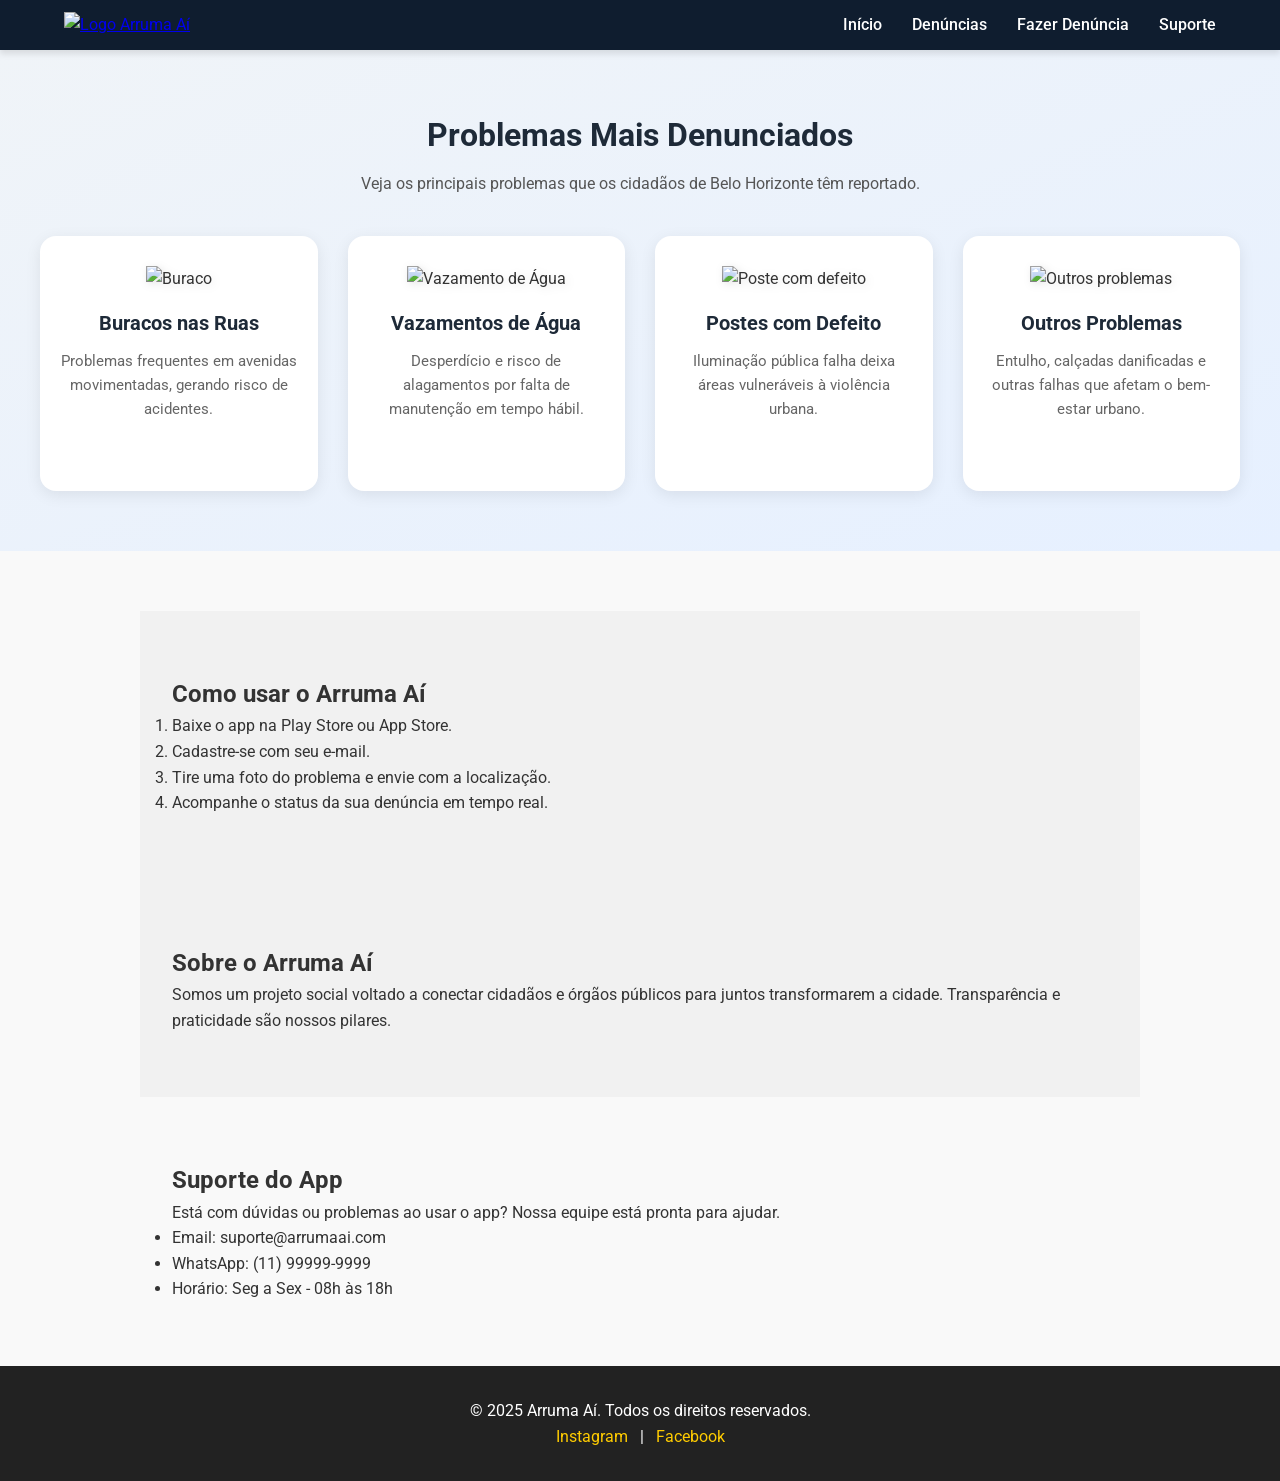
==== homepage arruma aí/index.html @ 1b337bc8 "Primeira versão da homepage do Arruma Aí" ====
<!DOCTYPE html>
<html lang="pt-BR">
<head>
  <meta charset="UTF-8" />
  <meta name="viewport" content="width=device-width, initial-scale=1.0"/>
  <title>Arruma Aí - Denúncias de Infraestrutura</title>
  <link rel="stylesheet" href="style.css" />
  <link href="https://fonts.googleapis.com/css2?family=Roboto:wght@400;700&display=swap" rel="stylesheet"/>
</head>
<body>
 <header class="header">
  <div class="container-header">
    <a href="index.html" class="logo">
      <img src="/arruma ai logo.png" alt="Logo Arruma Aí">
    </a>
    <nav class="nav-menu">
      <ul>
        <li><a href="index.html">Início</a></li>
        <li><a href="denuncias.html">Denúncias</a></li>
        <li><a href="nova-denuncia.html">Fazer Denúncia</a></li>
        <li><a href="#suporte">Suporte</a></li>
      </ul>
    </nav>
  </div>
</header>

  <section id="denuncias" class="secao-denuncias">
  <div class="container-denuncias">
    <h2>Problemas Mais Denunciados</h2>
    <p>Veja os principais problemas que os cidadãos de Belo Horizonte têm reportado.</p>

    <div class="cards-denuncias">
      <div class="card-denuncia">
        <div class="icon"><img src="/buraco rua.jpg" alt="Buraco"/></div>
        <h3>Buracos nas Ruas</h3>
        <p>Problemas frequentes em avenidas movimentadas, gerando risco de acidentes.</p>
      </div>

      <div class="card-denuncia">
        <div class="icon"><img src="/vazamento.webp" alt="Vazamento de Água"/></div>
        <h3>Vazamentos de Água</h3>
        <p>Desperdício e risco de alagamentos por falta de manutenção em tempo hábil.</p>
      </div>

      <div class="card-denuncia">
        <div class="icon"><img src="/poste.jpeg" alt="Poste com defeito"/></div>
        <h3>Postes com Defeito</h3>
        <p>Iluminação pública falha deixa áreas vulneráveis à violência urbana.</p>
      </div>

      <div class="card-denuncia">
        <div class="icon"><img src="/entulho.jpeg" alt="Outros problemas"/></div>
        <h3>Outros Problemas</h3>
        <p>Entulho, calçadas danificadas e outras falhas que afetam o bem-estar urbano.</p>
      </div>
    </div>
  </div>
</section>


    <section id="tutorial" class="section bg-light">
    <h2>Como usar o Arruma Aí</h2>
    <ol>
      <li>Baixe o app na Play Store ou App Store.</li>
      <li>Cadastre-se com seu e-mail.</li>
      <li>Tire uma foto do problema e envie com a localização.</li>
      <li>Acompanhe o status da sua denúncia em tempo real.</li>
    </ol>
    </section>

  <section id="sobre" class="section bg-light">
    <h2>Sobre o Arruma Aí</h2>
    <p>Somos um projeto social voltado a conectar cidadãos e órgãos públicos para juntos transformarem a cidade. Transparência e praticidade são nossos pilares.</p>
  </section>

   <section id="suporte" class="section">
    <h2>Suporte do App</h2>
    <p>Está com dúvidas ou problemas ao usar o app? Nossa equipe está pronta para ajudar.</p>
    <ul>
      <li>Email: suporte@arrumaai.com</li>
      <li>WhatsApp: (11) 99999-9999</li>
      <li>Horário: Seg a Sex - 08h às 18h</li>
    </ul>
  </section>

  <footer>
    <p>&copy; 2025 Arruma Aí. Todos os direitos reservados.</p>
    <div class="social">
      <a href="#">Instagram</a> |
      <a href="#">Facebook</a> 
    </div>
  </footer>
</body>
</html>
---- homepage arruma aí/style.css ----
* {
  margin: 0;
  padding: 0;
  box-sizing: border-box;
}

body {
  font-family: 'Roboto', sans-serif;
  line-height: 1.6;
  background-color: #f9f9f9;
  color: #333;
}

.navbar {
  background: #0057b8;
  color: white;
  padding: 1rem 2rem;
  display: flex;
  justify-content: space-between;
  align-items: center;
  position: sticky;
  top: 0;
  z-index: 1000;
}

.navbar .logo {
  font-size: 1.5rem;
  font-weight: bold;
}

.nav-links {
  list-style: none;
  display: flex;
  gap: 1.5rem;
}

.nav-links a {
  color: white;
  text-decoration: none;
  font-weight: bold;
}

.nav-links a:hover {
  text-decoration: underline;
}

.hero {
  background: linear-gradient(to right, #0057b8, #009ee0);
  color: white;
  text-align: center;
  padding: 5rem 2rem;
}

.hero h1 {
  font-size: 2.5rem;
  margin-bottom: 1rem;
}

.hero p {
  font-size: 1.2rem;
  margin-bottom: 2rem;
}

.btn {
  padding: 0.75rem 1.5rem;
  background-color: #ffcc00;
  color: #000;
  text-decoration: none;
  border-radius: 8px;
  font-weight: bold;
}

.section {
  padding: 4rem 2rem;
  max-width: 1000px;
  margin: auto;
}

.bg-light {
  background-color: #f1f1f1;
}

.cards {
  display: flex;
  flex-wrap: wrap;
  gap: 2rem;
  margin-top: 2rem;
  justify-content: center;
}

.card {
  background: white;
  border-radius: 12px;
  box-shadow: 0 2px 8px rgba(0,0,0,0.1);
  width: 300px;
  padding: 1rem;
  text-align: center;
  transition: transform 0.3s;
}

.card:hover {
  transform: translateY(-5px);
}

.card img {
  width: 100%;
  border-radius: 10px;
  margin-bottom: 1rem;
}

footer {
  background: #222;
  color: white;
  text-align: center;
  padding: 2rem;
}

footer a {
  color: #ffcc00;
  text-decoration: none;
  margin: 0 0.5rem;
}

footer a:hover {
  text-decoration: underline;
}
.header-secondary {
  background-color: #0057b8;
  color: white;
  padding: 2.5rem;
  text-align: center;
}

.filtros {
  display: flex;
  flex-direction: column;
  align-items: center;
  gap: 1rem;
  margin: 2rem auto;
  max-width: 900px;
}

.search-box {
  display: flex;
  gap: 0.5rem;
}

.search-box input {
  padding: 0.5rem 1rem;
  border: 2px solid #ccc;
  border-radius: 8px;
  width: 250px;
}

.search-box button {
  padding: 0.5rem 1rem;
  background-color: #0057b8;
  color: white;
  border: none;
  border-radius: 8px;
  cursor: pointer;
}

.categorias {
  display: flex;
  flex-wrap: wrap;
  gap: 0.75rem;
  justify-content: center;
}

.categorias button {
  padding: 0.5rem 1.2rem;
  border: none;
  border-radius: 20px;
  background-color: #e0e0e0;
  cursor: pointer;
  font-weight: bold;
}

.categorias button.ativo,
.categorias button:hover {
  background-color: #0057b8;
  color: white;
}

.lista-denuncias {
  display: flex;
  flex-wrap: wrap;
  gap: 2rem;
  justify-content: center;
  max-width: 1200px;
  margin: 2rem auto;
}

.denuncia-card {
  background: white;
  border-radius: 10px;
  box-shadow: 0 3px 8px rgba(0,0,0,0.1);
  width: 280px;
  padding: 1rem;
  text-align: center;
  transition: transform 0.3s;
}

.denuncia-card:hover {
  transform: translateY(-4px);
}

.denuncia-card img {
  width: 100%;
  border-radius: 8px;
  margin-bottom: 0.75rem;
}

.denuncia-card h3 {
  margin-bottom: 0.5rem;
  font-size: 1.1rem;
}

.denuncia-card p {
  font-size: 0.95rem;
  margin-bottom: 0.5rem;
}

.denuncia-card .bairro {
  font-weight: bold;
  color: #0057b8;
}
.btn-denunciar {
  display: inline-block;
  margin-top: 1rem;
  background-color: #ff4500;
  color: white;
  font-weight: bold;
  padding: 0.8rem 2rem;
  border-radius: 30px;
  text-decoration: none;
  font-size: 1.1rem;
  box-shadow: 0 4px 8px rgba(255, 69, 0, 0.4);
  transition: background-color 0.3s ease, transform 0.3s ease;
}

.btn-denunciar:hover {
  background-color: #e03e00;
  transform: scale(1.05);
}
.form-section {
  max-width: 600px;
  margin: 3rem auto;
  padding: 2rem;
  background: white;
  box-shadow: 0 2px 10px rgba(0,0,0,0.1);
  border-radius: 12px;
}

.denuncia-form {
  display: flex;
  flex-direction: column;
  gap: 1rem;
}

.denuncia-form label {
  font-weight: bold;
  margin-bottom: 0.25rem;
}

.denuncia-form input[type="text"],
.denuncia-form input[type="file"],
.denuncia-form select,
.denuncia-form textarea {
  padding: 0.75rem;
  border: 2px solid #ccc;
  border-radius: 8px;
  font-size: 1rem;
  width: 100%;
}

.denuncia-form .btn {
  align-self: flex-end;
  background-color: #0057b8;
  color: white;
  padding: 0.75rem 1.5rem;
  border: none;
  border-radius: 8px;
  font-weight: bold;
  cursor: pointer;
}

.denuncia-form .btn:hover {
  background-color: #003f8a;
}
.btn-voltar {
  display: inline-block;
  margin: 20px;
  padding: 10px 20px;
  background-color: #2e86de;
  color: #fff;
  text-decoration: none;
  border-radius: 8px;
  font-weight: bold;
  transition: background-color 0.3s ease;
}

.btn-voltar:hover {
  background-color: #1b4f72;
}
.header-site {
  background-color: #1e2a38;
  color: #fff;
  padding: 15px 0;
  box-shadow: 0 2px 8px rgba(0,0,0,0.2);
  font-family: 'Roboto', sans-serif;
  position: sticky;
  top: 0;
  z-index: 1000;
}

.header-site .container {
  display: flex;
  align-items: center;
  justify-content: space-between;
  max-width: 1200px;
  margin: 0 auto;
  padding: 0 20px;
}

.header-site .logo a {
  font-size: 28px;
  font-weight: 700;
  color: #00d1b2;
  text-decoration: none;
}

.nav-menu ul {
  list-style: none;
  margin: 0;
  padding: 0;
  display: flex;
  gap: 25px;
}

.nav-menu a {
  color: #fff;
  text-decoration: none;
  font-size: 16px;
  transition: color 0.3s;
}

.nav-menu a:hover {
  color: #00d1b2;
}

/* Responsivo */
@media (max-width: 768px) {
  .header-site .container {
    flex-direction: column;
    align-items: flex-start;
  }

  .nav-menu ul {
    flex-direction: column;
    gap: 10px;
    margin-top: 10px;
  }
}
.denuncias-recentes {
  padding: 40px 20px;
  background-color: #f9f9f9;
}

.denuncias-recentes h2 {
  text-align: center;
  font-size: 28px;
  color: #1e2a38;
  margin-bottom: 30px;
  font-weight: 700;
}

.grid-denuncias {
  display: grid;
  grid-template-columns: repeat(auto-fit, minmax(280px, 1fr));
  gap: 25px;
  max-width: 1200px;
  margin: 0 auto;
}

.denuncia-card {
  background-color: #fff;
  border-radius: 12px;
  overflow: hidden;
  box-shadow: 0 4px 12px rgba(0,0,0,0.1);
  transition: transform 0.3s ease;
}

.denuncia-card:hover {
  transform: translateY(-5px);
}

.denuncia-card img {
  width: 100%;
  height: 220px;
  object-fit: cover;
}

.denuncia-info {
  padding: 15px 20px;
}

.denuncia-info h3 {
  font-size: 20px;
  margin: 10px 0;
  color: #1e2a38;
}

.denuncia-info p {
  font-size: 15px;
  color: #555;
  margin-bottom: 10px;
}

.tag {
  display: inline-block;
  padding: 5px 10px;
  font-size: 13px;
  margin-right: 8px;
  border-radius: 20px;
  color: white;
  font-weight: 600;
}

.categoria-buraco {
  background-color: #d63031;
}

.categoria-vazamento {
  background-color: #0984e3;
}

.categoria-poste {
  background-color: #6c5ce7;
}

.categoria-outros {
  background-color: #636e72;
}

.bairro {
  background-color: #00b894;
}
.secao-denuncias {
  background: linear-gradient(to bottom right, #f0f4f8, #e6f0ff);
  padding: 60px 20px;
  text-align: center;
  font-family: 'Roboto', sans-serif;
}

.container-denuncias {
  max-width: 1200px;
  margin: 0 auto;
}

.secao-denuncias h2 {
  font-size: 32px;
  color: #1e2a38;
  margin-bottom: 10px;
}

.secao-denuncias p {
  font-size: 16px;
  color: #555;
  margin-bottom: 40px;
}

.cards-denuncias {
  display: grid;
  grid-template-columns: repeat(auto-fit, minmax(260px, 1fr));
  gap: 30px;
}

.card-denuncia {
  background-color: #ffffff;
  border-radius: 16px;
  padding: 30px 20px;
  box-shadow: 0 4px 16px rgba(0,0,0,0.08);
  transition: transform 0.3s ease, box-shadow 0.3s ease;
}

.card-denuncia:hover {
  transform: translateY(-8px);
  box-shadow: 0 8px 24px rgba(0,0,0,0.15);
}

.card-denuncia .icon img {
  width: 200px;
  height: 150px;
  margin-bottom: 15px;
  filter: drop-shadow(2px 2px 4px rgba(0,0,0,0.1));
}

.card-denuncia h3 {
  font-size: 20px;
  color: #1e2a38;
  margin-bottom: 10px;
}

.card-denuncia p {
  font-size: 15px;
  color: #666;
}
.secao-denuncias {
  background: linear-gradient(to bottom right, #f0f4f8, #e6f0ff);
  padding: 60px 20px;
  text-align: center;
  font-family: 'Roboto', sans-serif;
  margin-bottom: 60px; 
}
.header {
  background-color: #0f1d2f;
  padding: 12px 0;
  box-shadow: 0 4px 6px rgba(0, 0, 0, 0.1);
  position: sticky;
  top: 0;
  z-index: 1000;
}

.container-header {
  max-width: 1200px;
  margin: 0 auto;
  padding: 0 24px;
  display: flex;
  align-items: center;
  justify-content: space-between;
}

.logo img {
  height: 100px;
  transition: transform 0.3s ease;
}

.logo img:hover {
  transform: scale(1.05);
}

.nav-menu ul {
  display: flex;
  gap: 30px;
  list-style: none;
  margin: 0;
  padding: 0;
}

.nav-menu a {
  color: #fff;
  text-decoration: none;
  font-weight: 500;
  font-size: 16px;
  transition: color 0.3s ease;
}

.nav-menu a:hover {
  color: #00d4ff;
}
/* --- Nova Denúncia Styles --- */
.nova-denuncia-body {
  font-family: 'Inter', sans-serif;
  background: linear-gradient(to bottom, #eaf6ff, #ffffff);
  margin: 0;
  color: #333;
}

.form-container {
  max-width: 600px;
  margin: 80px auto;
  padding: 40px;
  background: #ffffffdd;
  border-radius: 20px;
  box-shadow: 0 10px 40px rgba(0, 0, 0, 0.08);
  text-align: center;
}

.form-container h1 {
  font-size: 2rem;
  color: #007bff;
  margin-bottom: 10px;
}

.descricao-form {
  color: #555;
  margin-bottom: 30px;
  font-size: 1rem;
}

.denuncia-form {
  display: flex;
  flex-direction: column;
  gap: 20px;
  text-align: left;
}

.denuncia-form label {
  font-weight: 600;
  margin-bottom: 5px;
}

.denuncia-form input,
.denuncia-form textarea,
.denuncia-form select {
  padding: 12px;
  border-radius: 8px;
  border: 1px solid #ccc;
  font-size: 1rem;
  transition: border 0.3s, box-shadow 0.3s;
}

.denuncia-form input:focus,
.denuncia-form textarea:focus,
.denuncia-form select:focus {
  border-color: #00b8ff;
  box-shadow: 0 0 0 3px rgba(0, 184, 255, 0.2);
  outline: none;
}

.btn-enviar {
  background: linear-gradient(to right, #00c6ff, #0072ff);
  color: white;
  border: none;
  padding: 14px;
  border-radius: 10px;
  font-size: 1rem;
  font-weight: bold;
  cursor: pointer;
  transition: background 0.3s ease;
}

.btn-enviar:hover {
  background: linear-gradient(to right, #0072ff, #00c6ff);
}

.mensagem-final {
  margin-top: 30px;
  font-size: 1rem;
  color: #0072ff;
  font-weight: 600;
}

.voltar {
  margin-top: 20px;
}

.btn-voltar {
  display: inline-block;
  background-color: #007bff;
  color: #fff; 
  padding: 12px 24px;
  border-radius: 8px;
  text-decoration: none;
  font-weight: 600;
  transition: background-color 0.3s ease, transform 0.2s;
  box-shadow: 0 4px 12px rgba(0, 123, 255, 0.2);
}

.btn-voltar:hover {
  background-color: #0056b3;
  transform: translateY(-2px);
  color: #fff;
}
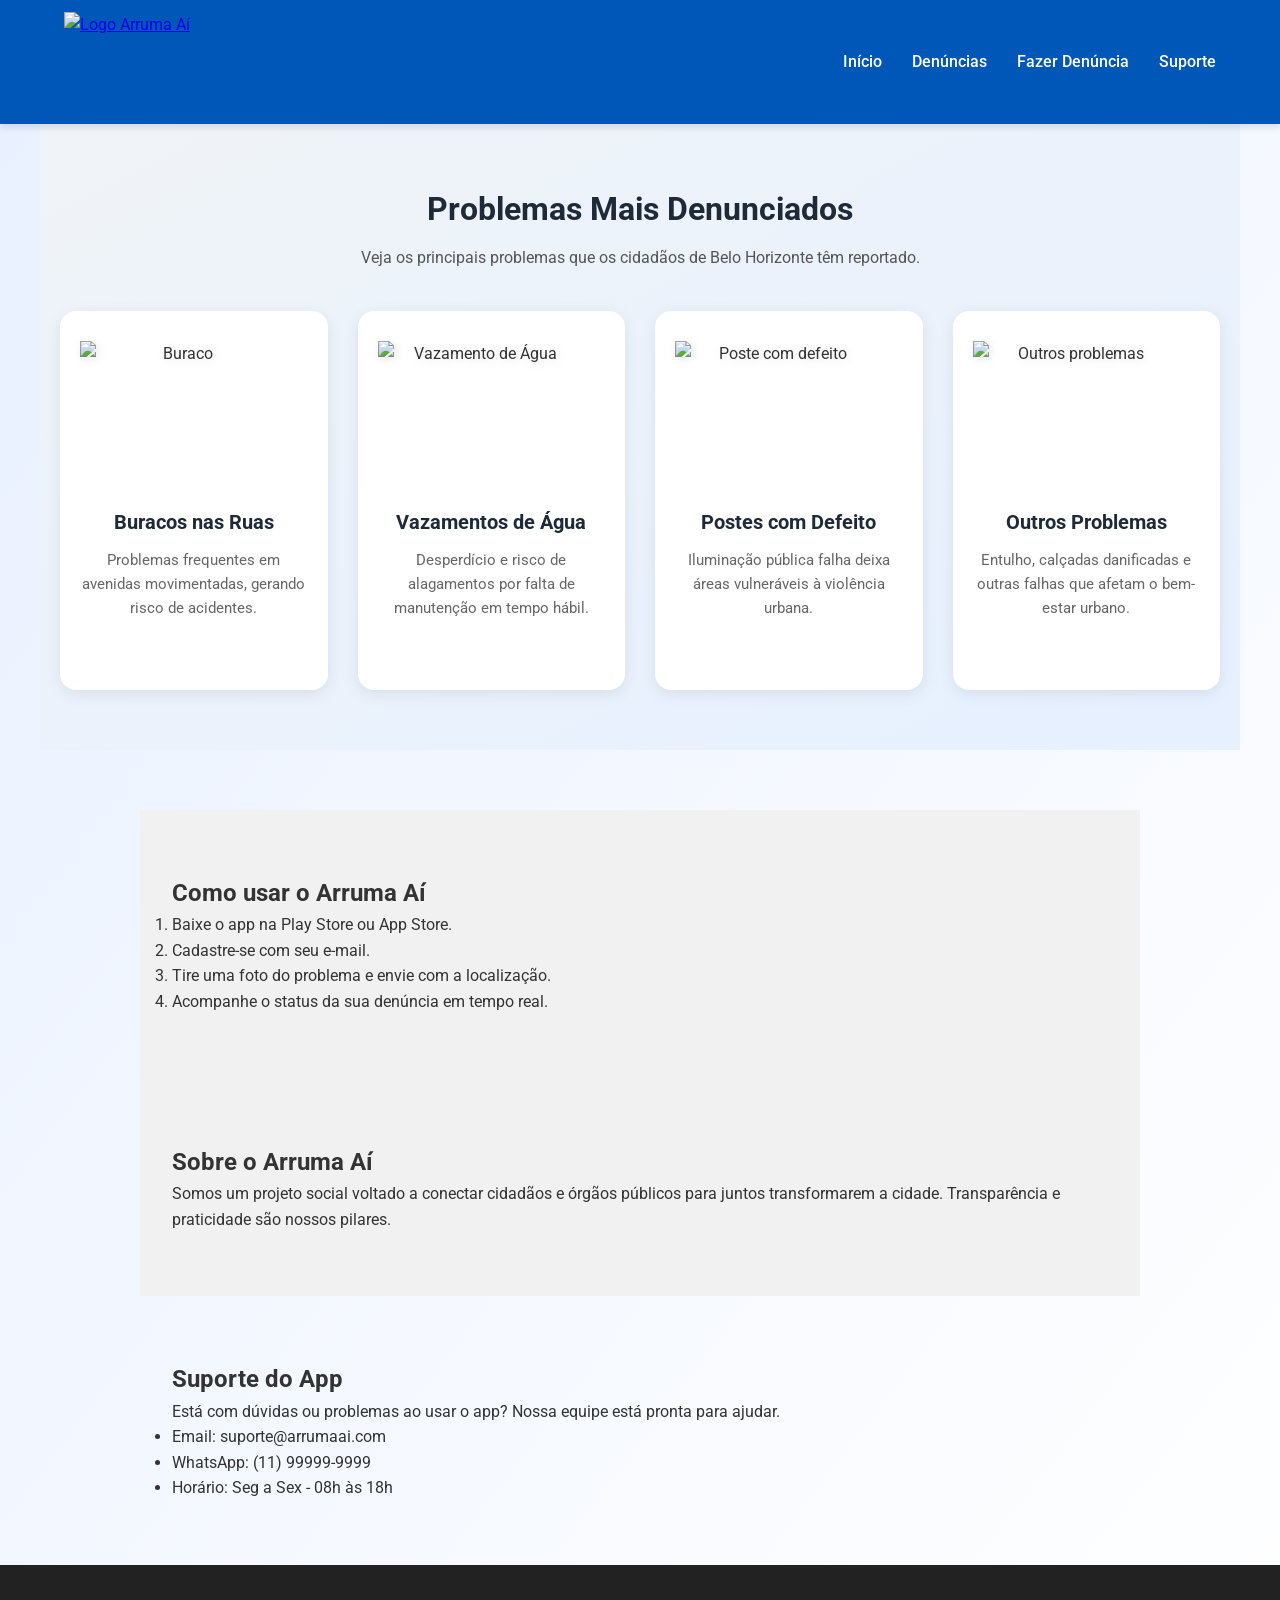
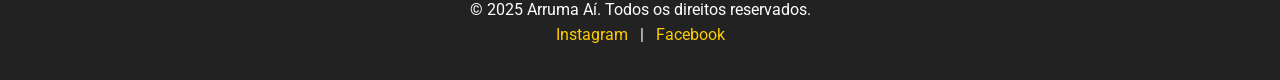
==== commit c07e3be5: "Adição de animação quando o usuário enviar sua denúncia" ====
--- a/homepage arruma aí/index.html
+++ b/homepage arruma aí/index.html
@@ -7,11 +7,12 @@
   <link rel="stylesheet" href="style.css" />
   <link href="https://fonts.googleapis.com/css2?family=Roboto:wght@400;700&display=swap" rel="stylesheet"/>
 </head>
+
 <body>
  <header class="header">
   <div class="container-header">
     <a href="index.html" class="logo">
-      <img src="/arruma ai logo.png" alt="Logo Arruma Aí">
+    <img src="/arruma ai logo.png" alt="Logo Arruma Aí">
     </a>
     <nav class="nav-menu">
       <ul>
--- a/homepage arruma aí/style.css
+++ b/homepage arruma aí/style.css
@@ -129,6 +129,7 @@
   color: white;
   padding: 2.5rem;
   text-align: center;
+  height: 280px;
 }
 
 .filtros {
@@ -350,7 +351,6 @@
   color: #00d1b2;
 }
 
-/* Responsivo */
 @media (max-width: 768px) {
   .header-site .container {
     flex-direction: column;
@@ -515,7 +515,7 @@
   margin-bottom: 60px; 
 }
 .header {
-  background-color: #0f1d2f;
+  background-color: #0057b8;
   padding: 12px 0;
   box-shadow: 0 4px 6px rgba(0, 0, 0, 0.1);
   position: sticky;
@@ -560,7 +560,6 @@
 .nav-menu a:hover {
   color: #00d4ff;
 }
-/* --- Nova Denúncia Styles --- */
 .nova-denuncia-body {
   font-family: 'Inter', sans-serif;
   background: linear-gradient(to bottom, #eaf6ff, #ffffff);
@@ -664,3 +663,144 @@
   transform: translateY(-2px);
   color: #fff;
 }
+@media (max-width: 480px) {
+  header {
+    flex-direction: column;
+    align-items: center;
+    text-align: center;
+  }
+
+  .header-main nav ul {
+    flex-direction: column;
+    gap: 10px;
+  }
+
+  .filtros {
+    flex-direction: column;
+    align-items: center;
+    gap: 1rem;
+    padding: 1rem;
+  }
+
+  .search-box input {
+    width: 80%;
+  }
+
+  .denuncia-card {
+    width: 90%;
+  }
+
+  .btn-voltar {
+    font-size: 14px;
+    padding: 10px 18px;
+  }
+}
+
+@media (min-width: 481px) and (max-width: 768px) {
+  .denuncia-card {
+    width: 45%;
+  }
+
+  .header-main nav ul {
+    gap: 20px;
+  }
+}
+
+@media (min-width: 769px) and (max-width: 1024px) {
+  .denuncia-card {
+    width: 30%;
+  }
+}
+.denuncia-card {
+  width: 100%;
+  max-width: 320px;
+}
+img {
+  max-width: 100%;
+  height: auto;
+  display: block;
+}
+* {
+  margin: 0;
+  padding: 0;
+  box-sizing: border-box;
+}
+
+body {
+  font-family: 'Roboto', sans-serif;
+  background: linear-gradient(to bottom right, #e8f0ff, #ffffff);
+  color: #333;
+  width: 100%;
+  overflow-x: hidden; 
+}
+section {
+  width: 100%;
+  padding: 2rem 1rem;
+  max-width: 1200px;
+  margin: 0 auto;
+}
+header {
+  color: white;
+  padding: 1rem 2rem;
+  width: 100%;
+}
+
+.header-main nav ul {
+  display: flex;
+  gap: 2rem;
+  flex-wrap: wrap;
+  justify-content: flex-end;
+  list-style: none;
+}
+.container {
+  width: 100%;
+  max-width: 1200px;
+  margin: 0 auto;
+  padding: 2rem 1rem;
+}
+.mensagem-envio {
+  font-size: 1.1rem;
+  text-align: center;
+}
+.status-denuncia {
+  margin-top: 20px;
+  text-align: center;
+  font-family: 'Inter', sans-serif;
+  font-size: 1.2rem;
+  font-weight: 600;
+  min-height: 40px;
+  transition: all 0.4s ease;
+}
+
+.spinner {
+  border: 4px solid #ccc;
+  border-top: 4px solid #f59e0b; 
+  border-radius: 50%;
+  width: 30px;
+  height: 30px;
+  animation: spin 1s linear infinite;
+  display: inline-block;
+  margin-right: 10px;
+  vertical-align: middle;
+}
+
+@keyframes spin {
+  0% { transform: rotate(0deg); }
+  100% { transform: rotate(360deg); }
+}
+
+.fade-out {
+  opacity: 0;
+  transition: opacity 0.5s ease;
+}
+
+.success-message {
+  color: #10b981; /* verde esmeralda */
+  animation: popIn 0.4s ease;
+}
+
+@keyframes popIn {
+  0% { transform: scale(0.8); opacity: 0; }
+  100% { transform: scale(1); opacity: 1; }
+}
+
